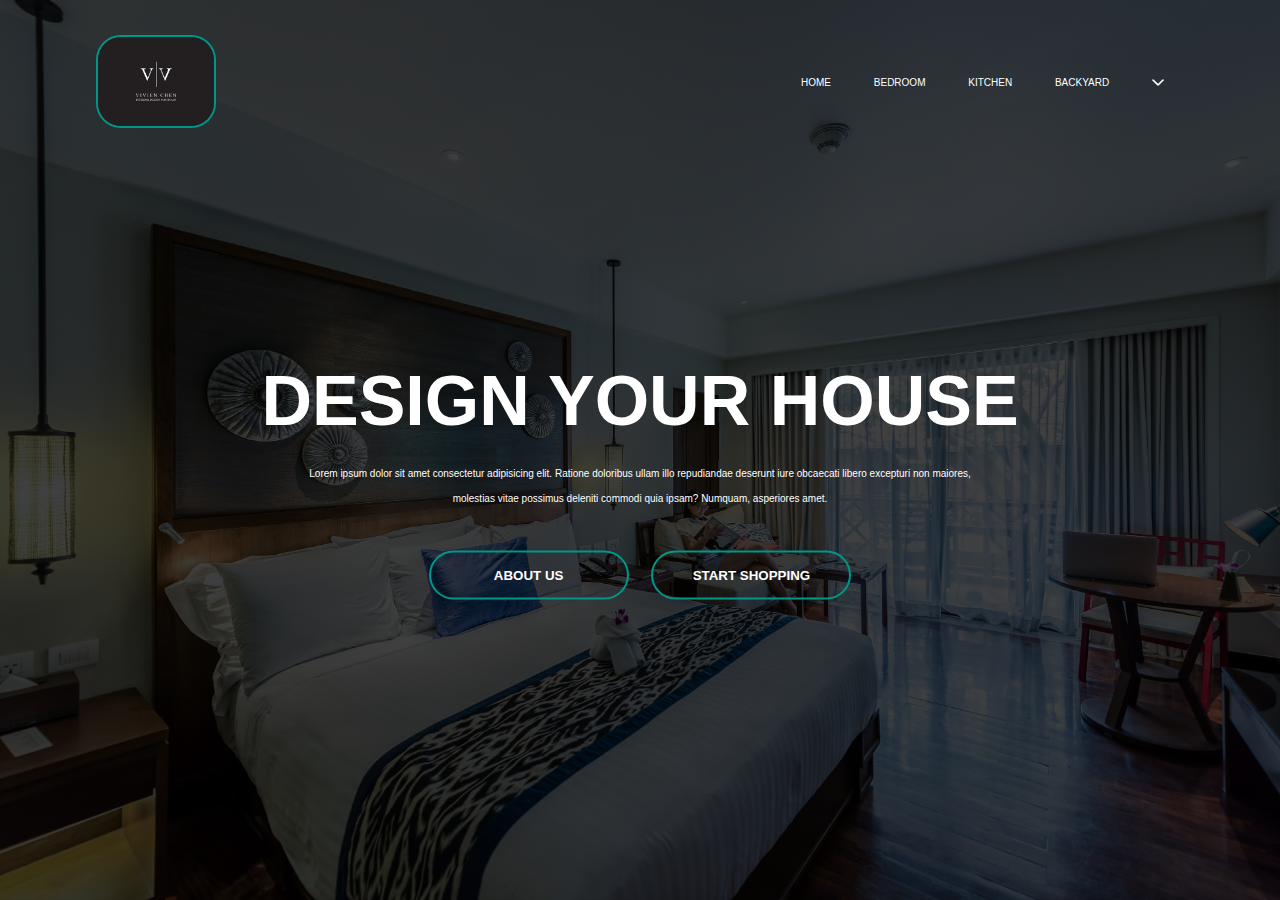
==== index.html @ ca7a0632 "project added" ====
<!DOCTYPE html>
<html lang="en">
<head>
    <meta charset="UTF-8">
    <meta http-equiv="X-UA-Compatible" content="IE=edge">
    <meta name="viewport" content="width=device-width, initial-scale=1.0">
    <link rel="stylesheet" href="style/style.css">
    <link rel="stylesheet" href="https://cdnjs.cloudflare.com/ajax/libs/font-awesome/6.4.0/css/all.min.css" integrity="sha512-iecdLmaskl7CVkqkXNQ/ZH/XLlvWZOJyj7Yy7tcenmpD1ypASozpmT/E0iPtmFIB46ZmdtAc9eNBvH0H/ZpiBw==" crossorigin="anonymous" referrerpolicy="no-referrer" />
    <title>My Furniture Store</title>
</head>
<body>
    <div class="banner">
        <div class="navbar">
            <a href="index.html"><img src="images/sitelogo.png" class="logo" alt="web-logo" style="background: transparent;"></a>
            <ul>
                <li><a href="index.html">Home</a></li>
                <li><a href="bedroom.html">Bedroom</a></li>
                <li><a href="kitchen.html">Kitchen</a></li>
                <li><a href="backyard.html">Backyard</a></li>
                <li class="dd-bar"> 
                    <div class="dropdown">
                        <a href="#" class="fa-regular fa-user"><img src="images/chevron.png" alt=""></a>
                        <div class="menu">
                            <a href="sign-in.html">Sign in</a>
                            <a href="sign-in.html">Sign Up</a>
                            <a href="f-passwd.html">Forgot Password</a>
                        </div>
                    </div> 
                </li>
            </ul>
        </div>
        <div class="content">
            <h1>DESIGN YOUR HOUSE</h1>
            <p>Lorem ipsum dolor sit amet consectetur adipisicing elit. Ratione doloribus ullam illo repudiandae deserunt iure obcaecati libero excepturi non maiores,<br> molestias vitae possimus deleniti commodi quia ipsam? Numquam, asperiores amet.</p>
            <div >
                <a href="about-us.html"><button type="button"><span></span>ABOUT US</button></a>
                <a href="bedroom.html"><button type="button"><span></span> START SHOPPING</button></a>
            </div>
        </div>
    </div>
</body>
</html>
---- style/style.css ----
*{
    font-family: sans-serif;
    margin: 0;
    padding: 0;
    box-sizing: border-box;
    outline: none;
    border: none;
}
html {
    font-size: 62.5%;
    overflow-x: hidden;
    scroll-padding-top: 9rem;
    scroll-behavior: smooth;
}

body{
    width: 100%;
    height: 100vh;
    background-image: linear-gradient(rgba(0,0,0,0.75),
    rgba(0,0,0,0.75)),url(../images/pexels-pixabay-237371.jpg);
    background-size: cover;
    background-position: center;
}

/*  navbar start*/
.navbar{
    width: 85%;
    margin: auto;
    padding: 3.5rem 0;
    display: flex;
    align-items: center;
    justify-content: space-between;
}


/*  dropdown start*/
.banner .navbar .dropdown{
    position: relative;
    cursor: pointer;
}
.banner .navbar .dd-bar::after{
    content: '';
    height:0.3rem;
    width: 0;
    background: none;
    position: absolute;
    left: 0;
    bottom: -1rem;
    transition: 0.5s ease;
}
.banner .navbar .dropdown > a{
    display: flex;
    align-items: center;
    gap: 0.2rem;
    height: 7.2rem;
}
.banner .navbar .dropdown > a >img{
    width: 1.2rem;
}
.banner .navbar .dropdown:hover .menu{
    opacity: 1;
    visibility: visible;
}
.banner .navbar .dropdown .menu >a{
    font-size: 1.4rem;
    padding: 1.2rem 2rem;
    
}
.banner .navbar .dropdown .menu >a:hover{
    background:#009688;
}
.banner .navbar .dropdown .menu{
    position: absolute;
    top: 6rem;
    right: -2rem;
    display: grid;
    width: 18rem;
    padding: 0.8rem 0;
    background: #2b2b28;
    border-radius: 1rem;
    border: 0.1rem solid #e1e1e1;
    box-shadow: 0 4rem 4rem rgba(0 0 0 / 6%);
    opacity: 0;
    visibility: hidden;
    transition: 0.25s;
}
.banner .navbar .dropdown .menu::before{
    content: '';
    background: inherit;
    border-top: 0.1rem solid #e1e1e1;
    border-right: 0.1rem solid #e1e1e1;
    position: absolute;
    top: -0.7rem;
    right: 2.2rem;
    width: 1.2rem;
    height: 1.2rem;
    rotate: -45deg;
}
/*  Dropdown end*/


.logo{
    width: 12rem;
    border-radius: 2.5rem;
    border: 0.2rem solid #009688;
    cursor: pointer;
}

.navbar ul li{
    list-style: none;
    display: inline-block;
    margin: 0 2rem;
    position: relative;
}
.navbar ul li a{
    text-decoration: none;
    color: #fff;
    text-transform: uppercase;
}
.navbar ul li::after{
    content: '';
    height:0.3rem;
    width: 0;
    background: #009688;
    position: absolute;
    left: 0;
    bottom: -1rem;
    transition: 0.5s ease;
}

.navbar ul li:hover::after{
    width: 100%;
}
/*  navbar end*/


/*  Content Start*/
.content{
    width: 100%;
    position: absolute;
    top: 50%;
    transform: translateY(-50%);
    text-align: center ;
    color: #fff;
}

.content h1{
    font-size: 7rem;
    margin-top: 8rem;
}

.content p{
    margin: 2rem auto;
    font-weight: 20rem;
    line-height: 2.5rem;
}

button{
    width: 20rem;
    padding: 1.5rem 0;
    text-align: center;
    margin: 2rem 1rem;
    border-radius: 2.5rem;
    font-weight: bold;
    border: 0.2rem solid #009688;
    background: transparent;
    color: #fff;
    cursor: pointer;
    position: relative;
    overflow: hidden;
}

span{
    background: #009688;
    height: 100%;
    width: 0;
    position: absolute;
    left: 0;
    bottom: 0;
    z-index: -1;
    transition: 0.5s ease;
}

button:hover span{
    width: 100%;    
}

button:hover{
    border: none;
}
/*  content End*/
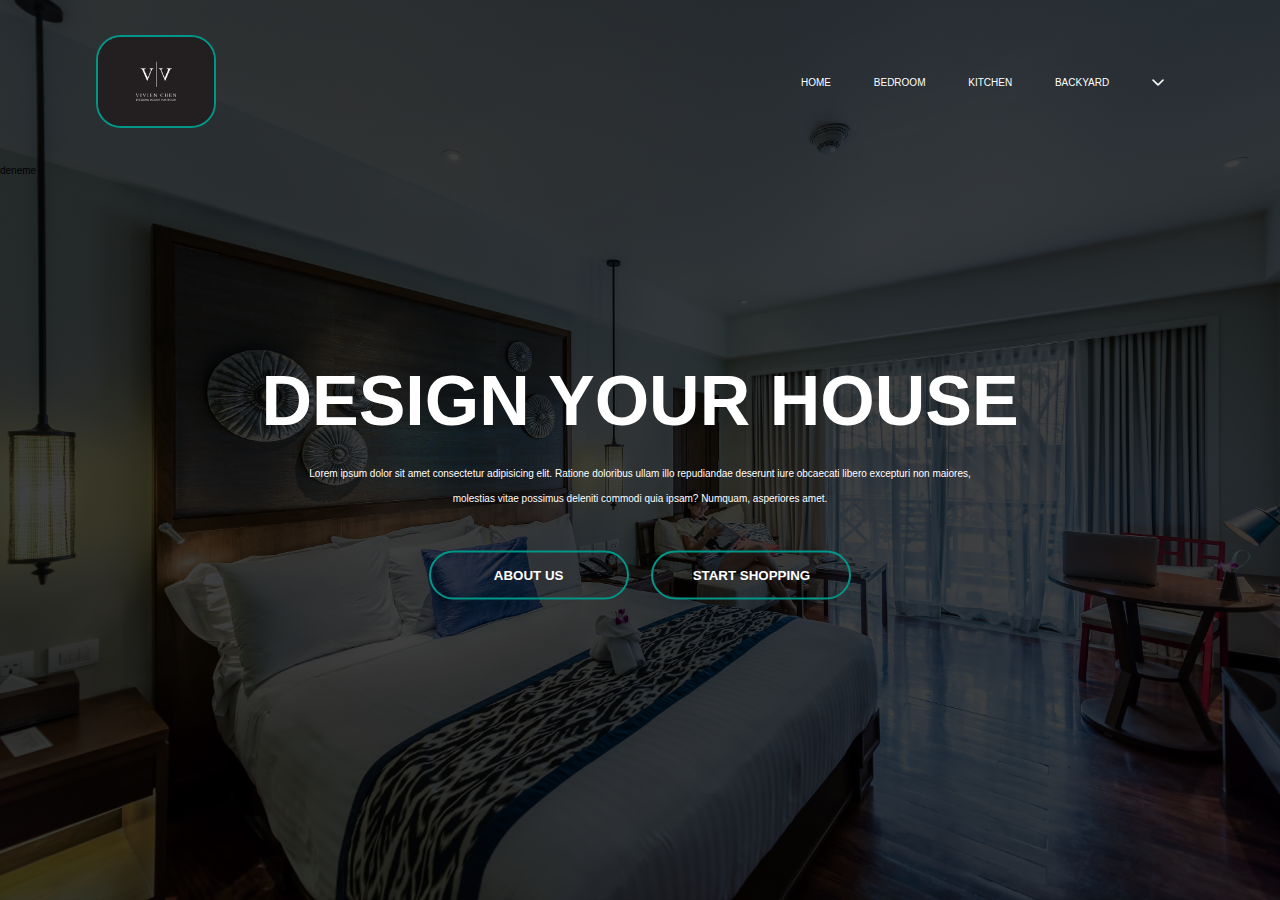
==== commit e4bca375: "New Folder Created" ====
--- a/index.html
+++ b/index.html
@@ -38,5 +38,10 @@
             </div>
         </div>
     </div>
+
+<div class="deneme">
+    deneme
+</div>
+
 </body>
 </html>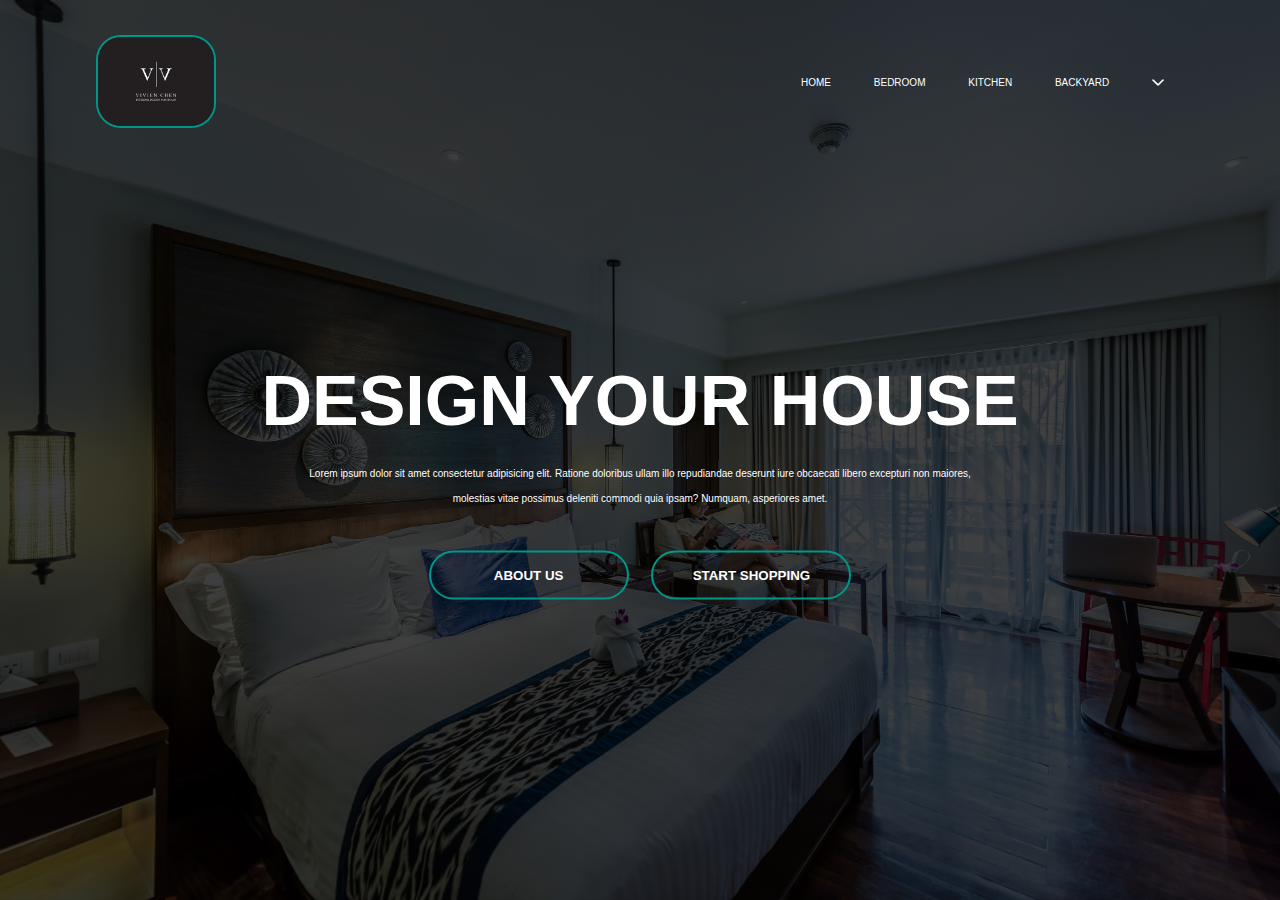
==== commit 0ce6af62: "Revert "New Folder Created"" ====
--- a/index.html
+++ b/index.html
@@ -38,10 +38,5 @@
             </div>
         </div>
     </div>
-
-<div class="deneme">
-    deneme
-</div>
-
 </body>
 </html>